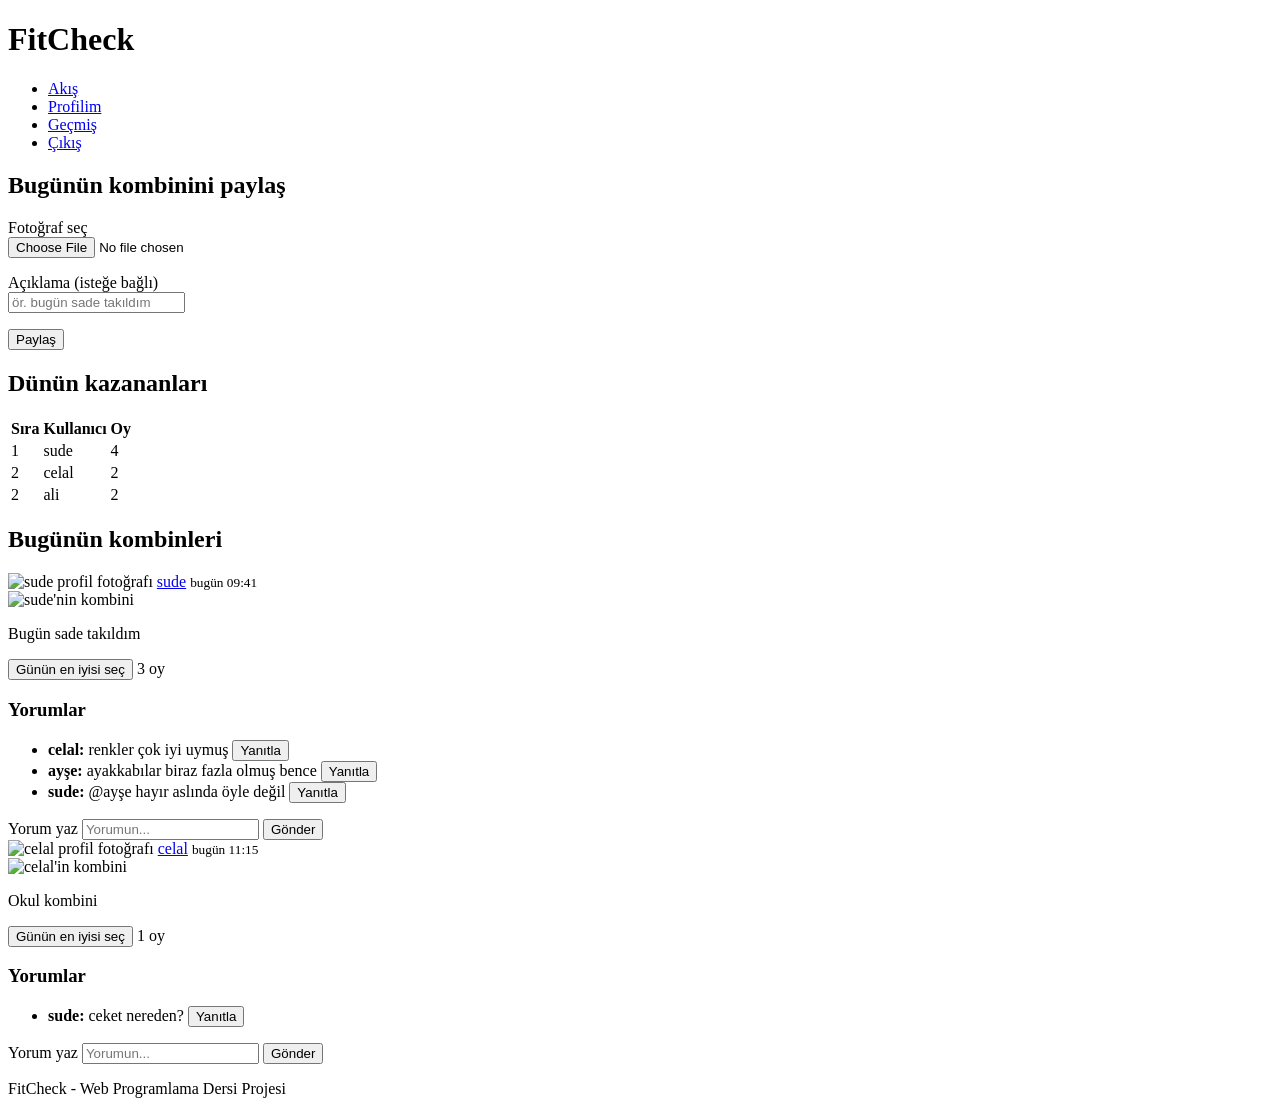
==== feed.html @ ee3b4a2a "Feed (akış) sayfası HTML iskeleti eklendi" ====
<!DOCTYPE html>
<html lang="tr">

<head>
  <meta charset="UTF-8">
  <meta name="viewport" content="width=device-width, initial-scale=1.0">
  <title>FitCheck - Akış</title>
  <link rel="icon" type="image/png" href="images/apple.png">

</head>

<body>

  <header>
    <h1>FitCheck</h1>

    <nav> <!-- menu -->

      <ul>
        <li><a href="feed.html">Akış</a></li>
        <li><a href="profile.html">Profilim</a></li>
        <li><a href="history.html">Geçmiş</a></li>

        <li><a href="index.html">Çıkış</a></li> 
        <!-- giriş sayfasına gidiyor degişecek -->
        
      </ul>
    </nav>
  </header>

  <main>

    <!--kombin yukleme-->
    <section>
      <h2>Bugünün kombinini paylaş</h2>

      <form>
        <!-- action yok ama değişecek -->
        <p>
          <label for="fit-photo">Fotoğraf seç</label><br>
          <input type="file" id="fit-photo" name="fit-photo" accept="image/*" required>
          <!--
            type="file": bilgisayardan/telefondan dosya seçtirir.
            accept="image/*": sadece resim dosyaları seçilebilir.
          -->
        </p>

        <p>
          <label for="fit-caption">Açıklama (isteğe bağlı)</label><br>
          <input type="text" id="fit-caption" name="fit-caption" placeholder="ör. bugün sade takıldım">
        </p>

        <button type="submit">Paylaş</button>
      </form>
    </section>


    <!-- ================= 2. BÖLÜM: GÜNÜN KAZANANLARI ================= -->
    <section>
        <h2>Dünün kazananları</h2>

        <!--
            sahte veri, 7.haftada değişecek
        -->

        <table>
          <thead>
            <!-- -->
            <tr>
              <th>Sıra</th>
              <th>Kullanıcı</th>
              <th>Oy</th>
            </tr>
          </thead>
  
          <tbody>
            <!-- ilerde js satırları buraya veri yazcak-->
            <tr>
              <td>1</td>
              <td>sude</td>
              <td>4</td>
            </tr>
            <tr>
              <td>2</td>
              <td>celal</td>
              <td>2</td>
            </tr>
            <tr>
              <td>2</td>
              <td>ali</td>
              <td>2</td>
            </tr>
            <!-- beraberlik ornegi bu -->
          </tbody>
        </table>
      </section>


    <!-- ================= 3. BÖLÜM: BUGÜNÜN KOMBİNLERİ ================= -->
    <section>
      <h2>Bugünün kombinleri</h2>

      <!-- ---------- KOMBİN KARTI 1 ---------- -->
      <article>
        <!--
          article: kendi başına anlamlı, tek bir içerik parçası (blog yazısı, gönderi gibi).
          Her kombin bir "gönderi" olduğu için article kullanıyoruz.
          İleride bu kartı JS bir şablon gibi tekrar tekrar üretecek.
        -->

        <header>
          <img src="images/avatars/sude.jpg" alt="sude profil fotoğrafı" width="40" height="40">
        <!-- sampe 1 sude olsun pp de -->
          <a href="profile.html">sude</a>
          <!--  bu link profile.html?user=sude olacak-->
          <small>bugün 09:41</small>
        </header>

        <img src="images/fits/fit1.jpg" alt="sude'nin kombini" width="300">


        <p>Bugün sade takıldım</p>

        <!-- oylama mekaniği (6. 7. hafta, JS) -->
        <p>
          <button type="button">Günün en iyisi seç</button>
          <!-- formu gonermiyor.. js ile olacak -->
          
          <span>3 oy</span>
          <!--  -->
        </p>

        <!-- Yorumlar -->
        <section>
          <h3>Yorumlar</h3>
          <ul>
            <li>
              <b>celal:</b> renkler çok iyi uymuş
              <button type="button">Yanıtla</button>
            </li>
            <li>
              <b>ayşe:</b> ayakkabılar biraz fazla olmuş bence
              <button type="button">Yanıtla</button>
            </li>
            <li>
              <b>sude:</b> @ayşe hayır aslında öyle değil
              <!--
                ynaıtlaya basınca ne olacak(5. 6. hafta, JS).
              -->
              <button type="button">Yanıtla</button>
            </li>
          </ul>

          <!-- Yorum yazma formu -->
          <form>
            <label for="comment-1">Yorum yaz</label>
            <input type="text" id="comment-1" name="comment" placeholder="Yorumun...">

            <button type="submit">Gönder</button>
          </form>
        </section>
      </article>


      <!-- ---------- KOMBİN KARTI 2 ---------- -->
      <!-- Kart 1 ile aynı yapı. Bu tekrar, ileride neden JS ile üreteceğimizi gösteriyor. -->
      <article>
        <header>
          <img src="images/avatars/celal.jpg" alt="celal profil fotoğrafı" width="40" height="40">
          <a href="profile.html">celal</a>
          <small>bugün 11:15</small>
        </header>

        <img src="images/fits/fit2.jpg" alt="celal'in kombini" width="300">

        <p>Okul kombini</p>

        <p>
          <button type="button">Günün en iyisi seç</button>
          <span>1 oy</span>
        </p>

        <section>
          <h3>Yorumlar</h3>
          <ul>
            <li>
              <b>sude:</b> ceket nereden?
              <button type="button">Yanıtla</button>
            </li>
          </ul>

          <form>
            <label for="comment-2">Yorum yaz</label>
            <input type="text" id="comment-2" name="comment" placeholder="Yorumun...">
            <button type="submit">Gönder</button>
          </form>
        </section>
      </article>

    </section>

  </main>

  <footer>
    <p>FitCheck - Web Programlama Dersi Projesi</p>
  </footer>

</body>
</html>
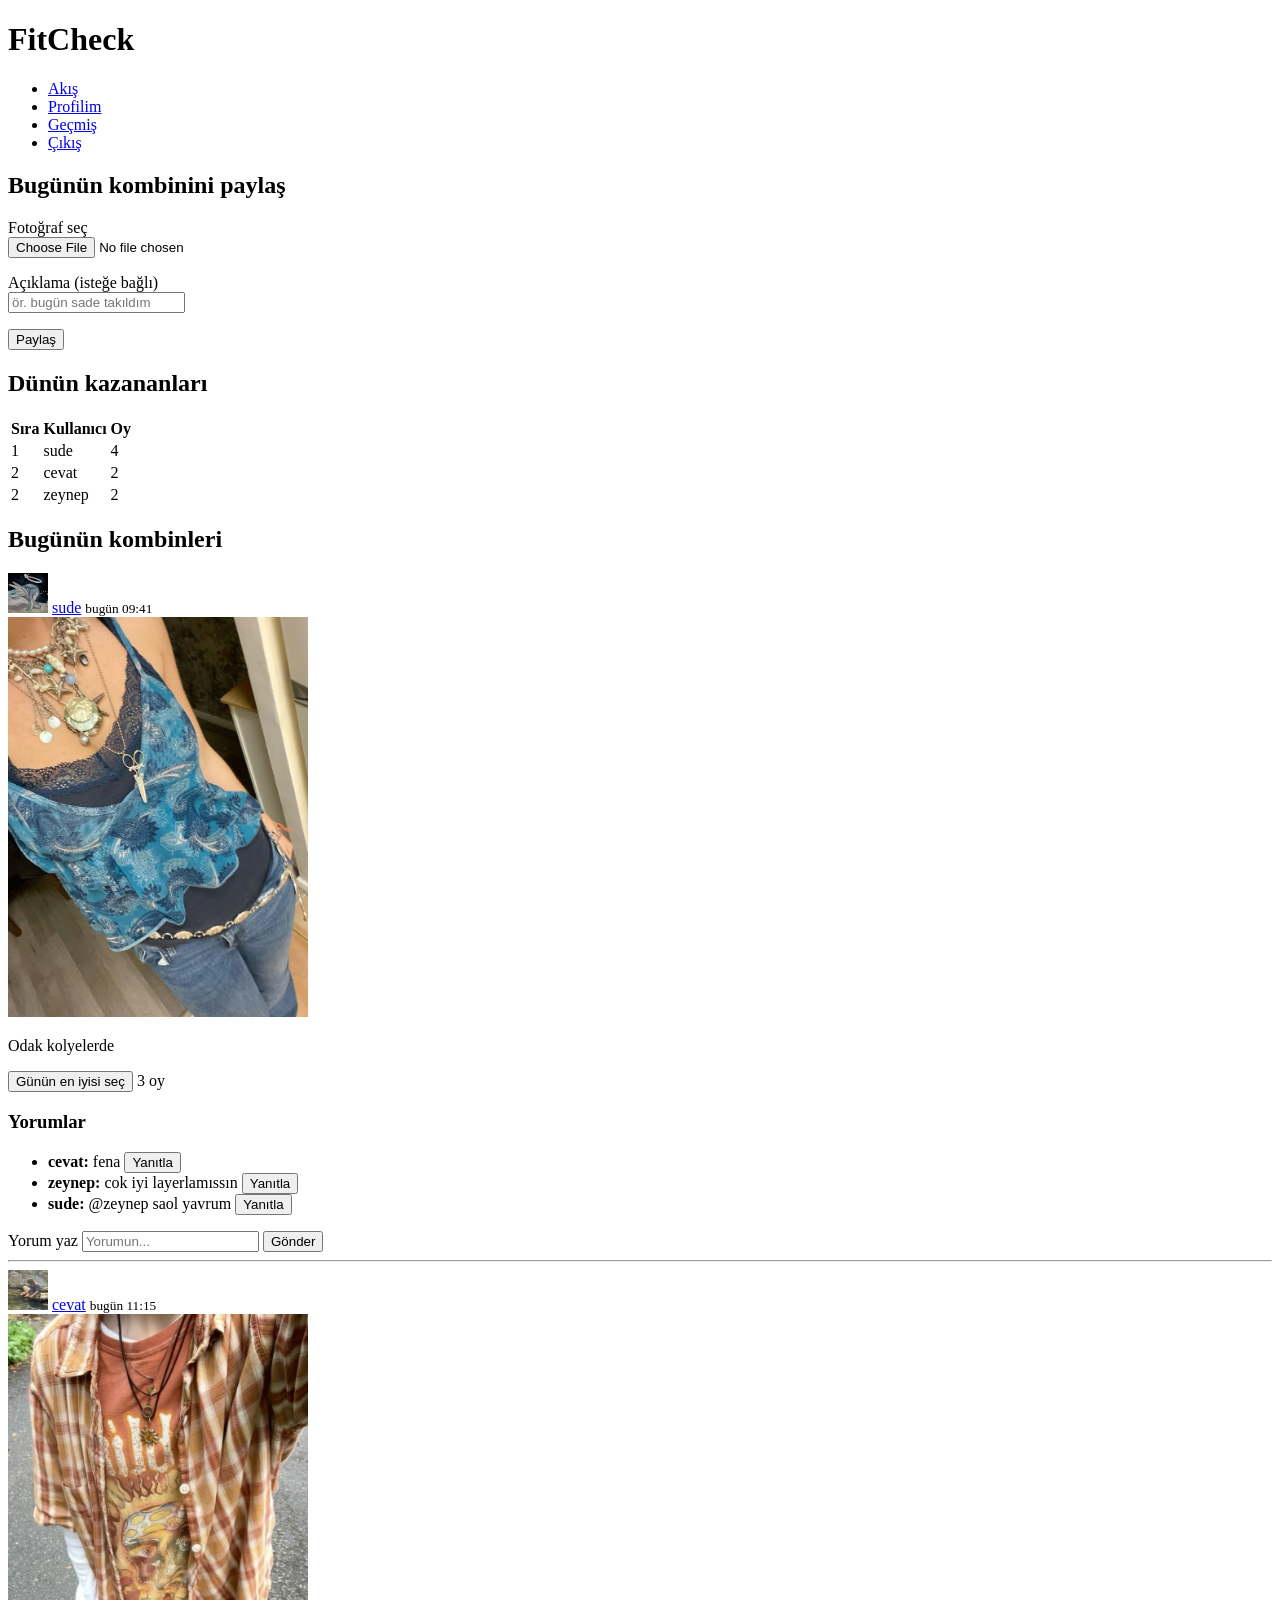
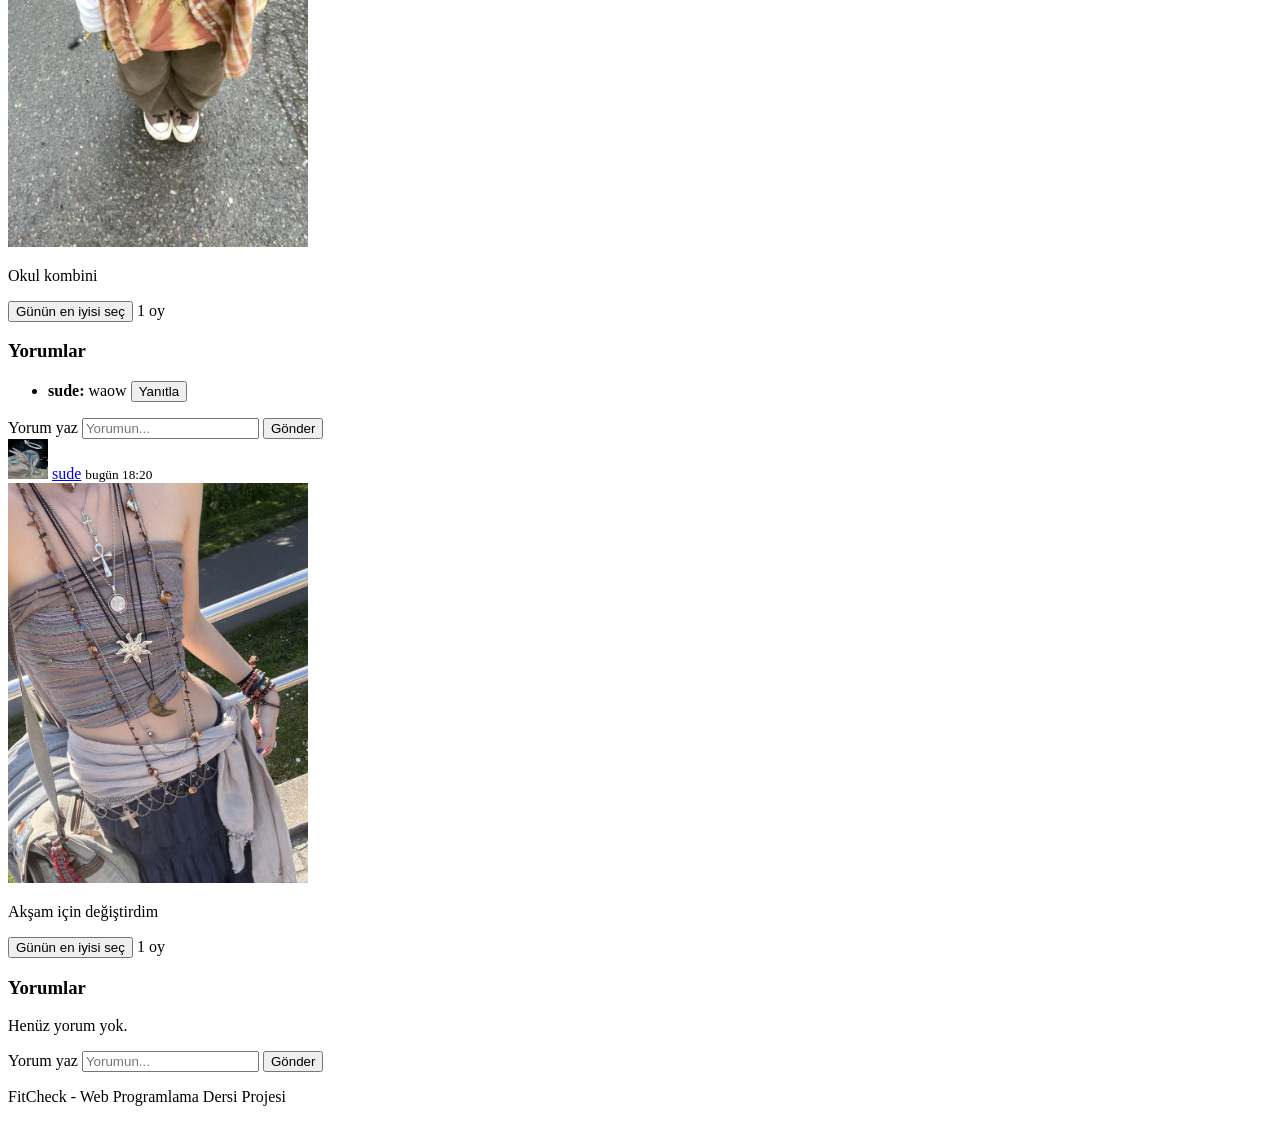
==== commit ffe01970: "Feed sayfası yeni içeriğe ve fotoğraf yollarına göre güncellendi" ====
--- a/feed.html
+++ b/feed.html
@@ -82,12 +82,12 @@
             </tr>
             <tr>
               <td>2</td>
-              <td>celal</td>
-              <td>2</td>
-            </tr>
-            <tr>
-              <td>2</td>
-              <td>ali</td>
+              <td>cevat</td>
+              <td>2</td>
+            </tr>
+            <tr>
+              <td>2</td>
+              <td>zeynep</td>
               <td>2</td>
             </tr>
             <!-- beraberlik ornegi bu -->
@@ -109,17 +109,17 @@
         -->
 
         <header>
-          <img src="images/avatars/sude.jpg" alt="sude profil fotoğrafı" width="40" height="40">
+          <img src="images/sample-profilepic/pfp1.jpeg" alt="sude profil fotoğrafı" width="40" height="40">
         <!-- sampe 1 sude olsun pp de -->
           <a href="profile.html">sude</a>
           <!--  bu link profile.html?user=sude olacak-->
           <small>bugün 09:41</small>
         </header>
 
-        <img src="images/fits/fit1.jpg" alt="sude'nin kombini" width="300">
-
-
-        <p>Bugün sade takıldım</p>
+        <img src="images/sample-fits/sample1.jpg" alt="sude'nin kombini" width="300">
+
+
+        <p>Odak kolyelerde</p>
 
         <!-- oylama mekaniği (6. 7. hafta, JS) -->
         <p>
@@ -135,15 +135,15 @@
           <h3>Yorumlar</h3>
           <ul>
             <li>
-              <b>celal:</b> renkler çok iyi uymuş
-              <button type="button">Yanıtla</button>
-            </li>
-            <li>
-              <b>ayşe:</b> ayakkabılar biraz fazla olmuş bence
-              <button type="button">Yanıtla</button>
-            </li>
-            <li>
-              <b>sude:</b> @ayşe hayır aslında öyle değil
+              <b>cevat:</b> fena
+              <button type="button">Yanıtla</button>
+            </li>
+            <li>
+              <b>zeynep:</b> cok iyi layerlamıssın
+              <button type="button">Yanıtla</button>
+            </li>
+            <li>
+              <b>sude:</b> @zeynep saol yavrum
               <!--
                 ynaıtlaya basınca ne olacak(5. 6. hafta, JS).
               -->
@@ -161,17 +161,18 @@
         </section>
       </article>
 
+      <hr>
 
       <!-- ---------- KOMBİN KARTI 2 ---------- -->
       <!-- Kart 1 ile aynı yapı. Bu tekrar, ileride neden JS ile üreteceğimizi gösteriyor. -->
       <article>
         <header>
-          <img src="images/avatars/celal.jpg" alt="celal profil fotoğrafı" width="40" height="40">
-          <a href="profile.html">celal</a>
+          <img src="images/sample-profilepic/pfp5.jpeg" alt="cevat profil fotoğrafı" width="40" height="40">
+          <a href="profile.html">cevat</a>
           <small>bugün 11:15</small>
         </header>
 
-        <img src="images/fits/fit2.jpg" alt="celal'in kombini" width="300">
+        <img src="images/sample-fits/sample5.jpg" alt="cevat'ın kombini" width="300">
 
         <p>Okul kombini</p>
 
@@ -179,12 +180,13 @@
           <button type="button">Günün en iyisi seç</button>
           <span>1 oy</span>
         </p>
+        
 
         <section>
           <h3>Yorumlar</h3>
           <ul>
             <li>
-              <b>sude:</b> ceket nereden?
+              <b>sude:</b> waow
               <button type="button">Yanıtla</button>
             </li>
           </ul>
@@ -197,6 +199,39 @@
         </section>
       </article>
 
+      <!-- ---------- KOMBİN KARTI 3 ---------- -->
+      <article>
+        <header>
+          <img src="images/sample-profilepic/pfp1.jpeg" alt="sude profil fotoğrafı" width="40" height="40">
+          <a href="profile.html">sude</a>
+          <small>bugün 18:20</small>
+        </header>
+
+        <img src="images/sample-fits/sample11.jpg" alt="sude'nin aksam kombini" width="300">
+
+        <p>Akşam için değiştirdim</p>
+
+        <p>
+          <button type="button">Günün en iyisi seç</button>
+          <span>1 oy</span>
+        </p>
+
+        <section>
+          <h3>Yorumlar</h3>
+          <p>Henüz yorum yok.</p>
+          <!-- js ile ayarlancak yorum yoksa bu mesaj-->
+
+          <form>
+            <!-- form: içindekiler "gönderilecek bir bilgi grubu". action yok, çünkü şimdilik bir yere gitmiyor. -->
+            <label for="comment-3">Yorum yaz</label>
+            <input type="text" id="comment-3" name="comment" placeholder="Yorumun...">
+            <!--input type="text": tek satırlık yazı kutusu.
+              id="comment-3": id sayfada BENZERSİZ olmalı-->
+            <button type="submit">Gönder</button>
+          </form>
+        </section>
+      </article>
+
     </section>
 
   </main>
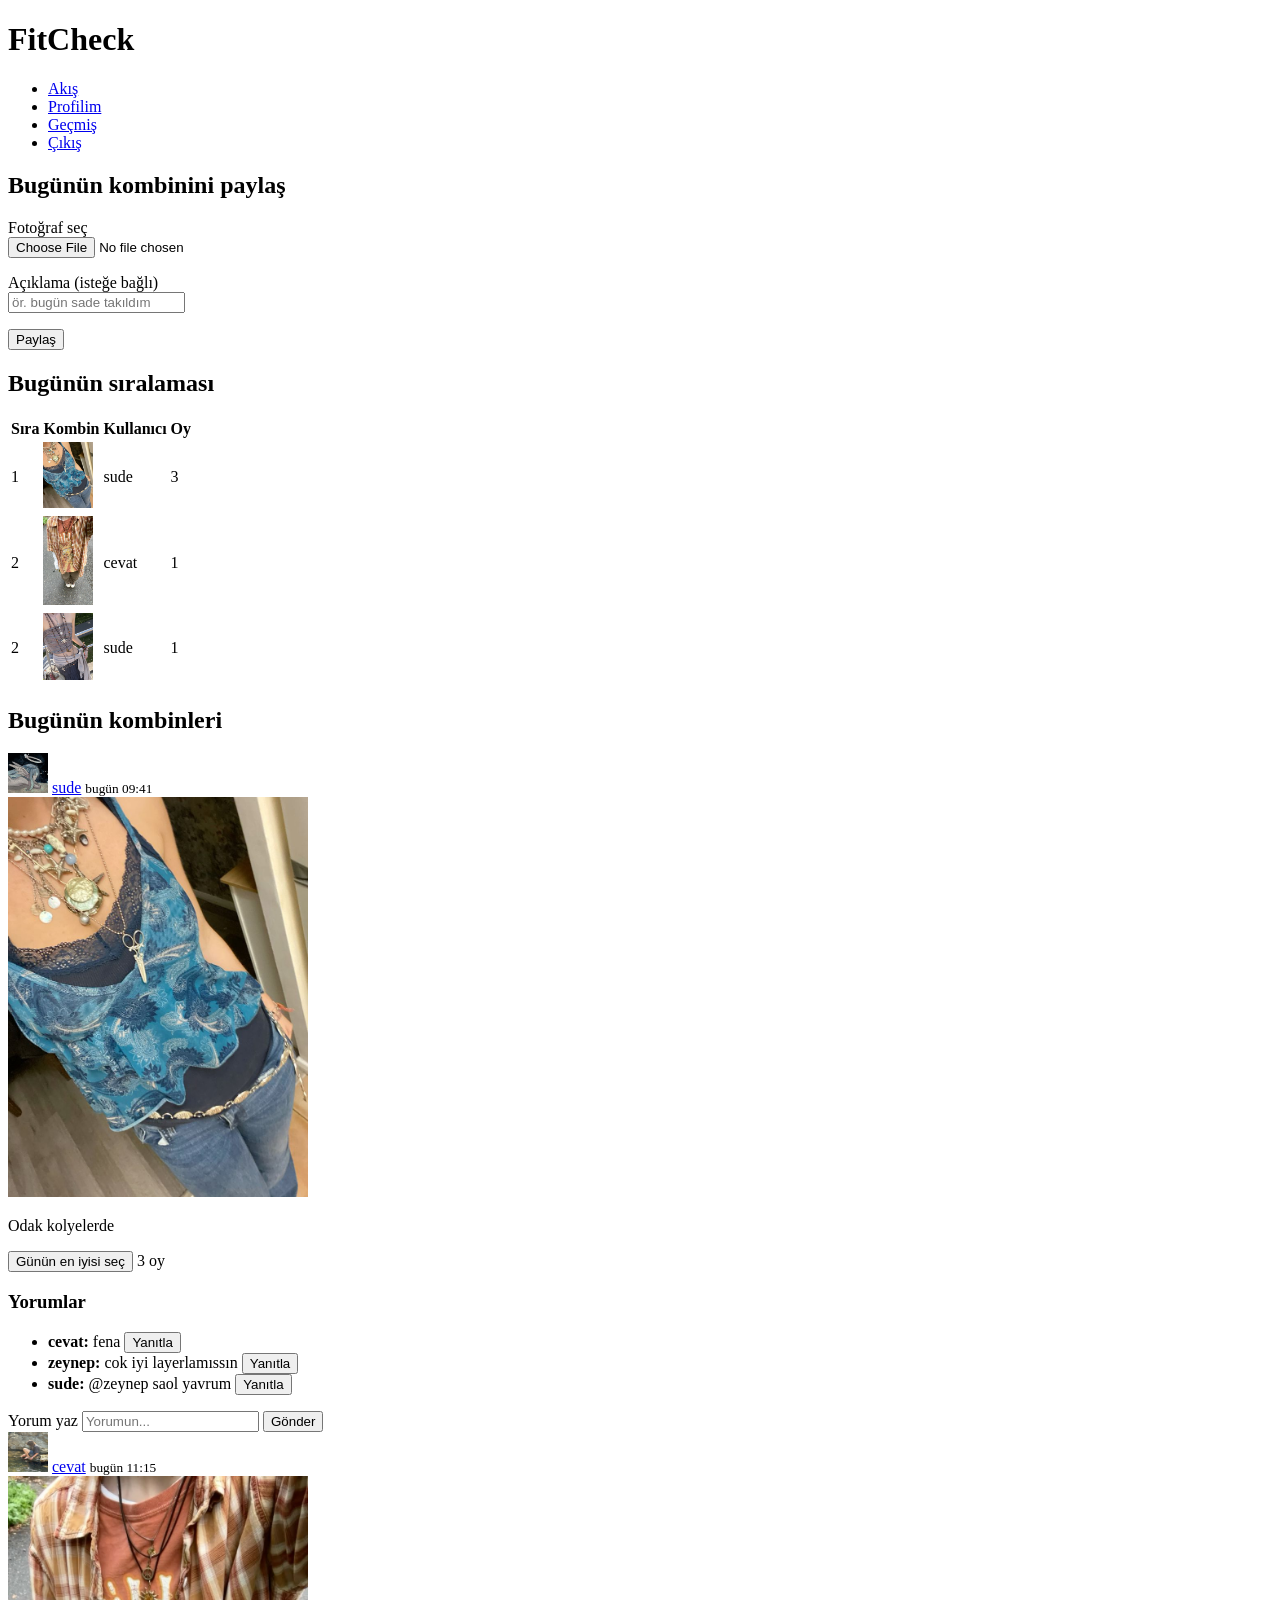
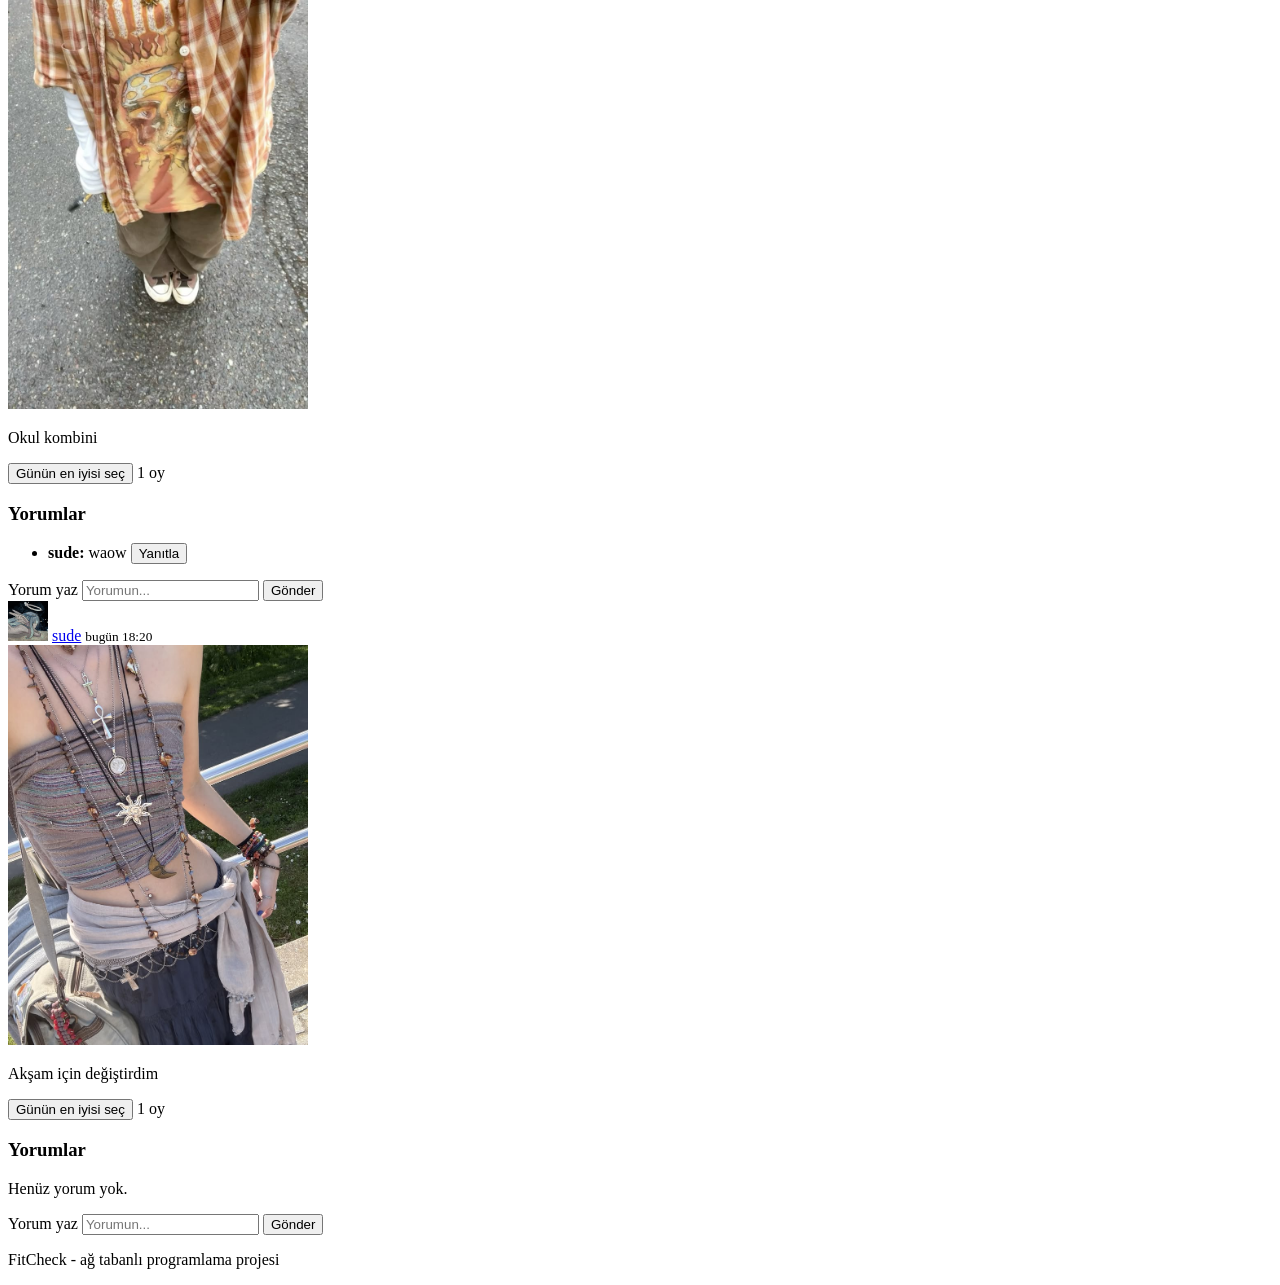
==== commit 04f3c7cc: "Akıştaki tablo Bugünün sıralaması olarak güncellendi, kombin fotoğrafı sütunu eklendi" ====
--- a/feed.html
+++ b/feed.html
@@ -55,12 +55,12 @@
     </section>
 
 
-    <!-- ================= 2. BÖLÜM: GÜNÜN KAZANANLARI ================= -->
-    <section>
-        <h2>Dünün kazananları</h2>
+     <!-- ================= 2. BÖLÜM: BUGÜNÜN SIRALAMASI ================= -->
+      <section>
+        <h2>Bugünün sıralaması</h2>
 
         <!--
-            sahte veri, 7.haftada değişecek
+            sahte veri, 8.haftada değişecek
         -->
 
         <table>
@@ -68,6 +68,7 @@
             <!-- -->
             <tr>
               <th>Sıra</th>
+              <th>Kombin</th>
               <th>Kullanıcı</th>
               <th>Oy</th>
             </tr>
@@ -77,18 +78,21 @@
             <!-- ilerde js satırları buraya veri yazcak-->
             <tr>
               <td>1</td>
+              <td><img src="images/sample-fits/sample1.jpg" alt="sude'nin kombini" width="50"></td>
               <td>sude</td>
-              <td>4</td>
+              <td>3</td>
             </tr>
             <tr>
               <td>2</td>
+              <td><img src="images/sample-fits/sample5.jpg" alt="cevat'ın kombini" width="50"></td>
               <td>cevat</td>
+              <td>1</td>
+            </tr>
+            <tr>
               <td>2</td>
-            </tr>
-            <tr>
-              <td>2</td>
-              <td>zeynep</td>
-              <td>2</td>
+              <td><img src="images/sample-fits/sample11.jpg" alt="sude'nin akşam kombini" width="50"></td>
+              <td>sude</td>
+              <td>1</td>
             </tr>
             <!-- beraberlik ornegi bu -->
           </tbody>
@@ -110,7 +114,6 @@
 
         <header>
           <img src="images/sample-profilepic/pfp1.jpeg" alt="sude profil fotoğrafı" width="40" height="40">
-        <!-- sampe 1 sude olsun pp de -->
           <a href="profile.html">sude</a>
           <!--  bu link profile.html?user=sude olacak-->
           <small>bugün 09:41</small>
@@ -121,7 +124,7 @@
 
         <p>Odak kolyelerde</p>
 
-        <!-- oylama mekaniği (6. 7. hafta, JS) -->
+        <!-- oylama mekaniği (8. hafta, JS) -->
         <p>
           <button type="button">Günün en iyisi seç</button>
           <!-- formu gonermiyor.. js ile olacak -->
@@ -145,7 +148,7 @@
             <li>
               <b>sude:</b> @zeynep saol yavrum
               <!--
-                ynaıtlaya basınca ne olacak(5. 6. hafta, JS).
+                ynaıtlaya basınca ne olacak(7. hafta, JS).
               -->
               <button type="button">Yanıtla</button>
             </li>
@@ -161,7 +164,6 @@
         </section>
       </article>
 
-      <hr>
 
       <!-- ---------- KOMBİN KARTI 2 ---------- -->
       <!-- Kart 1 ile aynı yapı. Bu tekrar, ileride neden JS ile üreteceğimizi gösteriyor. -->
@@ -237,7 +239,7 @@
   </main>
 
   <footer>
-    <p>FitCheck - Web Programlama Dersi Projesi</p>
+    <p>FitCheck - ağ tabanlı programlama projesi</p>
   </footer>
 
 </body>
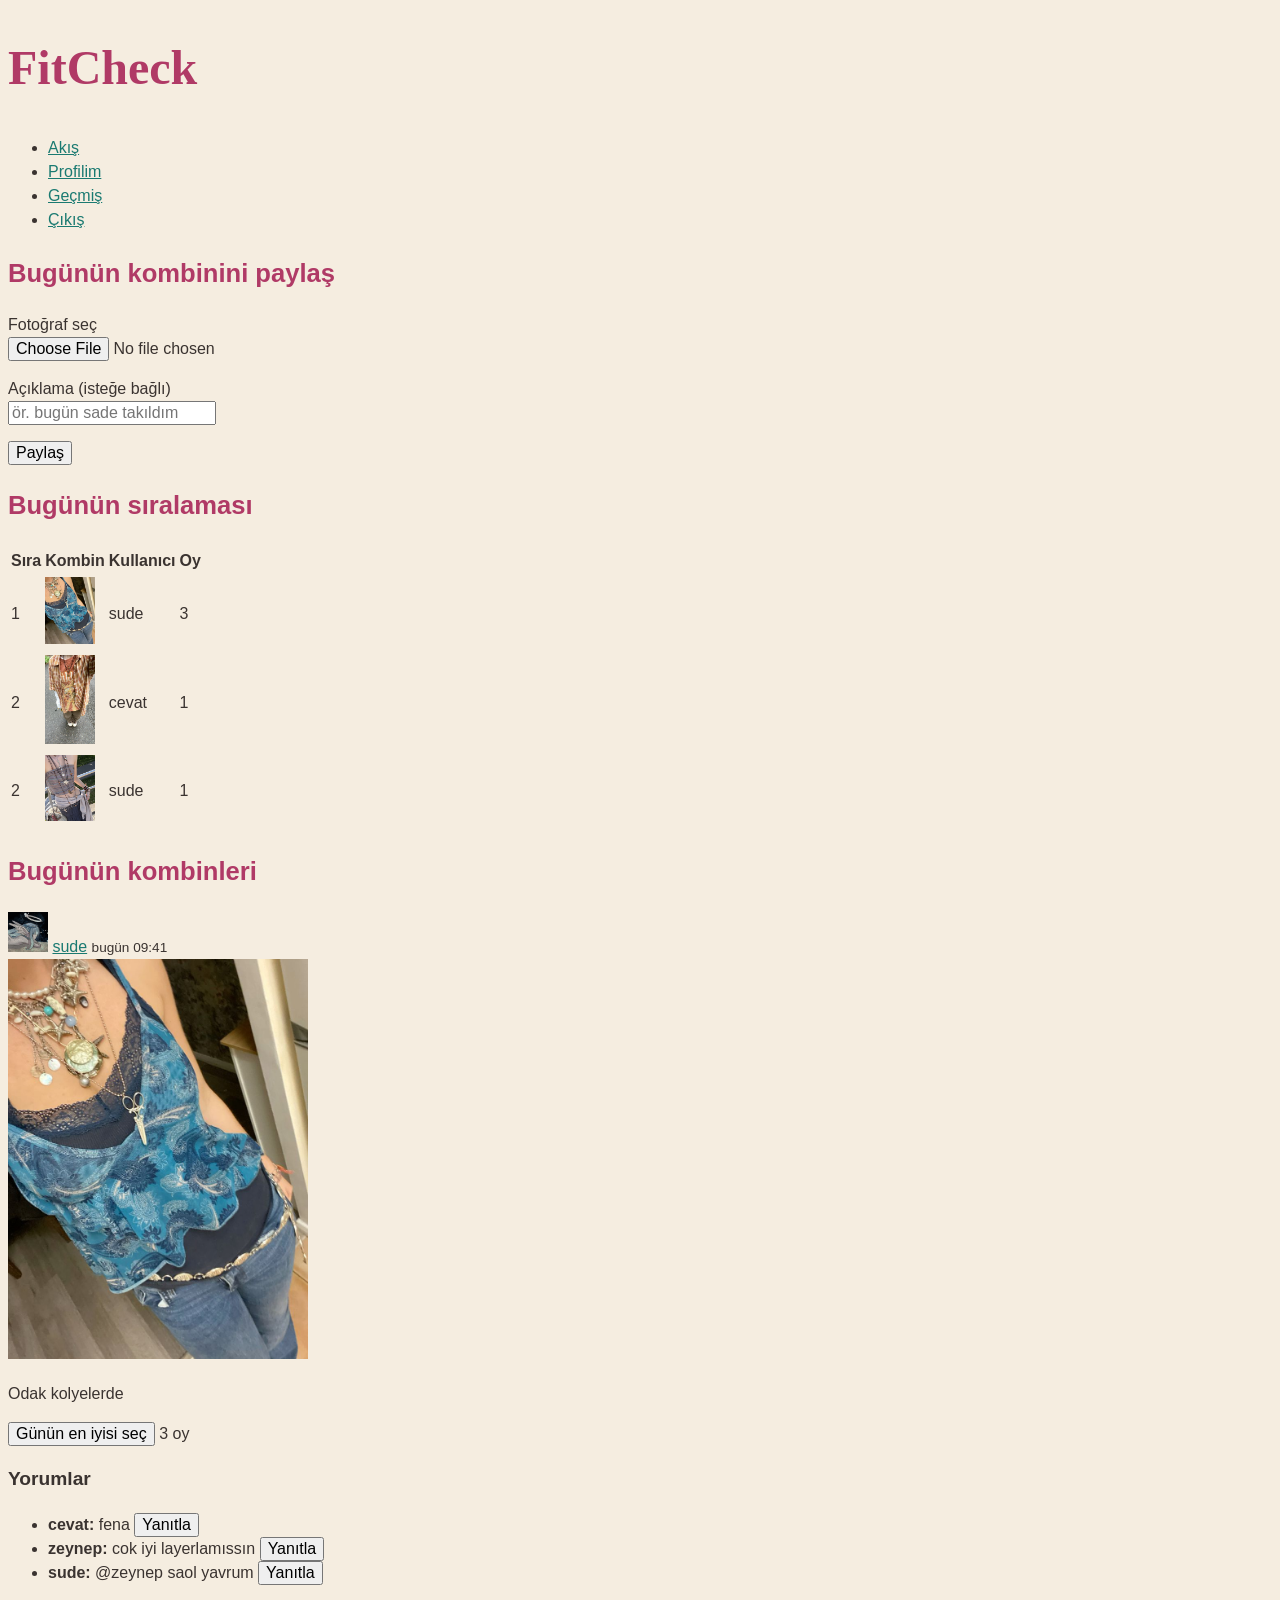
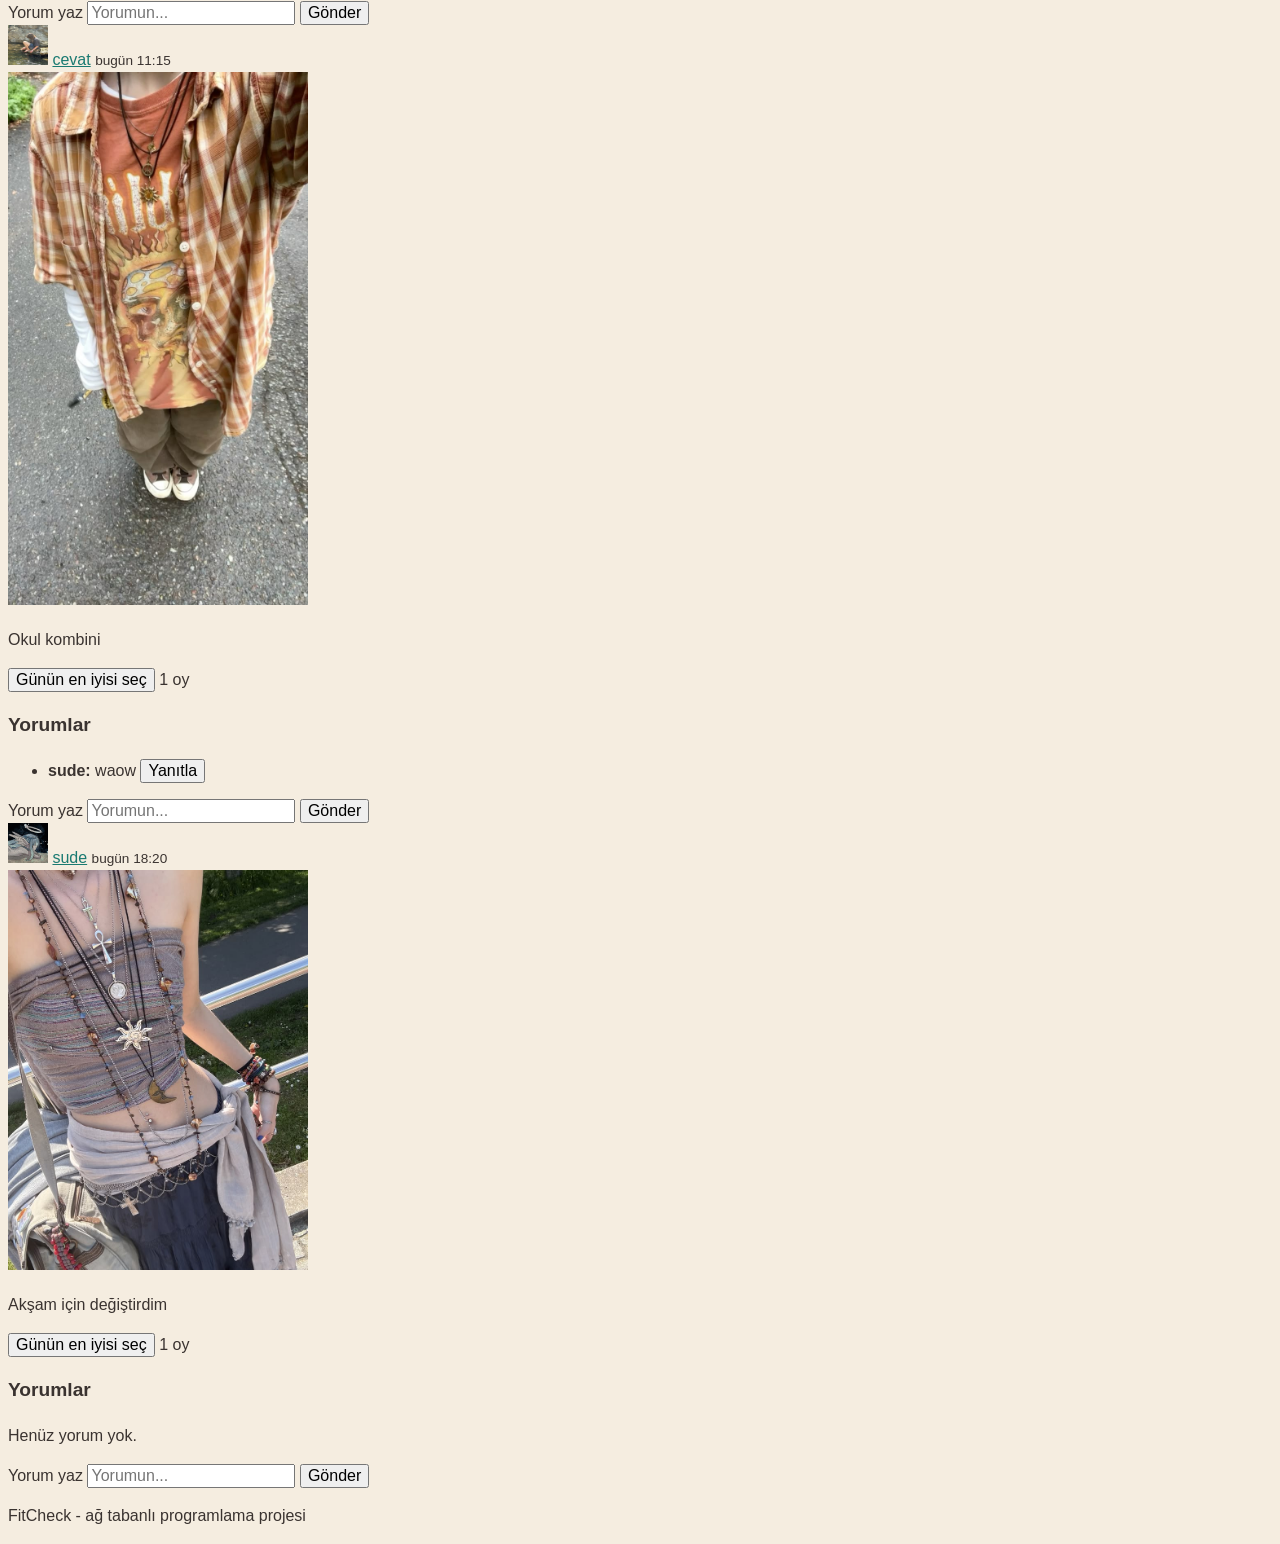
==== commit 35c7590d: "Harici CSS dosyası eklendi, sayfalara bağlandı, renk paleti ve yazı tipleri tanımlandı" ====
--- a/feed.html
+++ b/feed.html
@@ -6,6 +6,7 @@
   <meta name="viewport" content="width=device-width, initial-scale=1.0">
   <title>FitCheck - Akış</title>
   <link rel="icon" type="image/png" href="images/apple.png">
+  <link rel="stylesheet" href="style.css">
 
 </head>
 
--- a/style.css
+++ b/style.css
@@ -0,0 +1,65 @@
+/* FitCheck - ortak stil dosyası */
+
+body {
+    font-family: "Trebuchet MS", "Segoe UI", Arial, sans-serif;
+    line-height: 1.5;
+    background-color: var(--bej);
+    color: var(--yazi);
+  }
+  
+  h1 {
+    font-family: "Noteworthy", "Snell Roundhand", "Ink Free", "Segoe Print", "Segoe Script", "Brush Script MT", cursive;
+    font-size: 3rem;
+    font-weight: 700;
+  }
+  
+  h2 {
+    font-family: "Chalkboard SE", "Chalkboard", "Comic Sans MS", "Segoe Print", sans-serif;
+    font-size: 1.6rem;
+  }
+  
+  h3 {
+    font-size: 1.2rem;
+  }
+  
+  h4 {
+    font-size: 1rem;
+  }
+  
+  button,
+  input,
+  select,
+  textarea {
+    font-family: inherit;
+    font-size: 1rem;
+  }
+  
+  small {
+    font-size: 0.85rem;
+  }
+
+
+
+  
+/* Renk paleti */
+:root {
+    --bej: #f5ede0;
+    --krem: #fffaf4;
+    --yazi: #3a3330;
+    --pembe-koyu: #b03a66;
+    --pembe-acik: #f8c8d8;
+    --turkuaz: #1a7a71;
+    --turkuaz-acik: #5cc4b8;
+    --fistik: #c5dd8f;
+    --pastel-yesil: #cdebd3;
+    --acik-mavi: #cfe7f3;
+  }
+  
+  h1,
+  h2 {
+    color: var(--pembe-koyu);
+  }
+  
+  a {
+    color: var(--turkuaz);
+  }
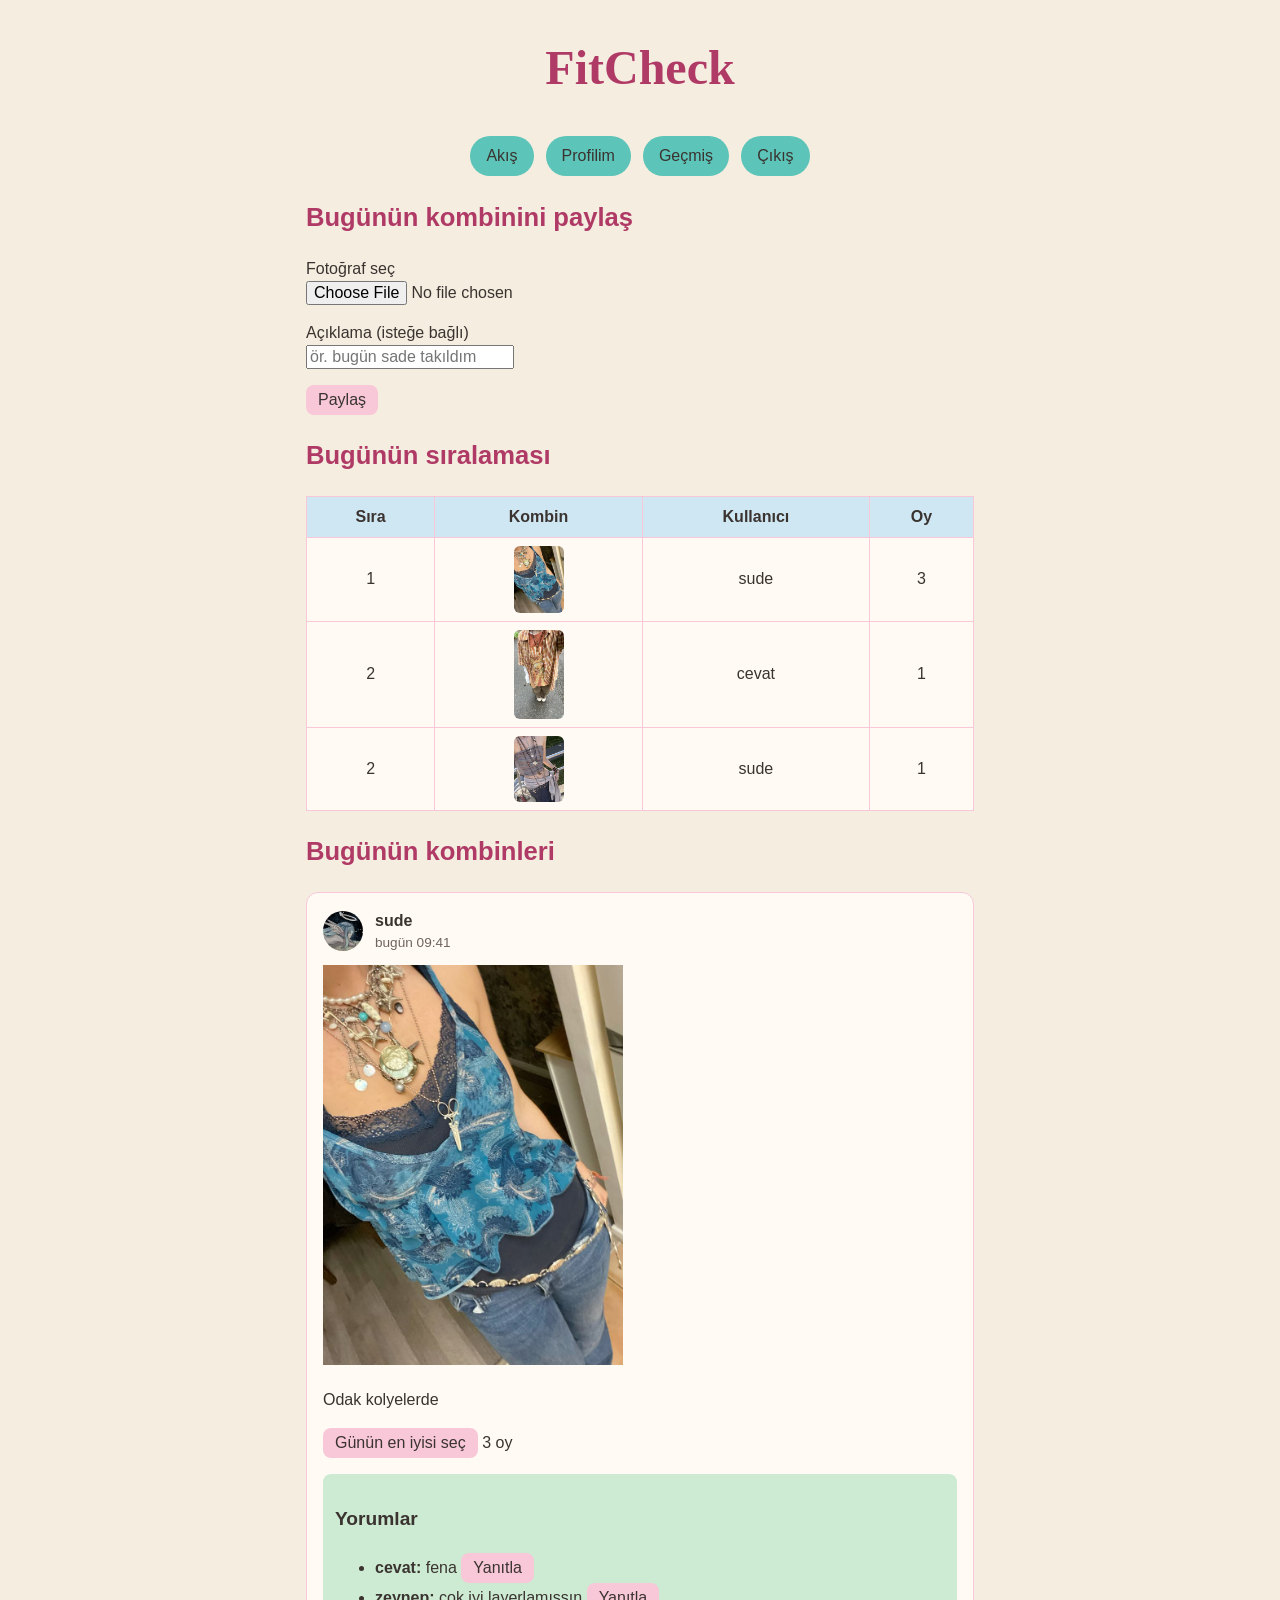
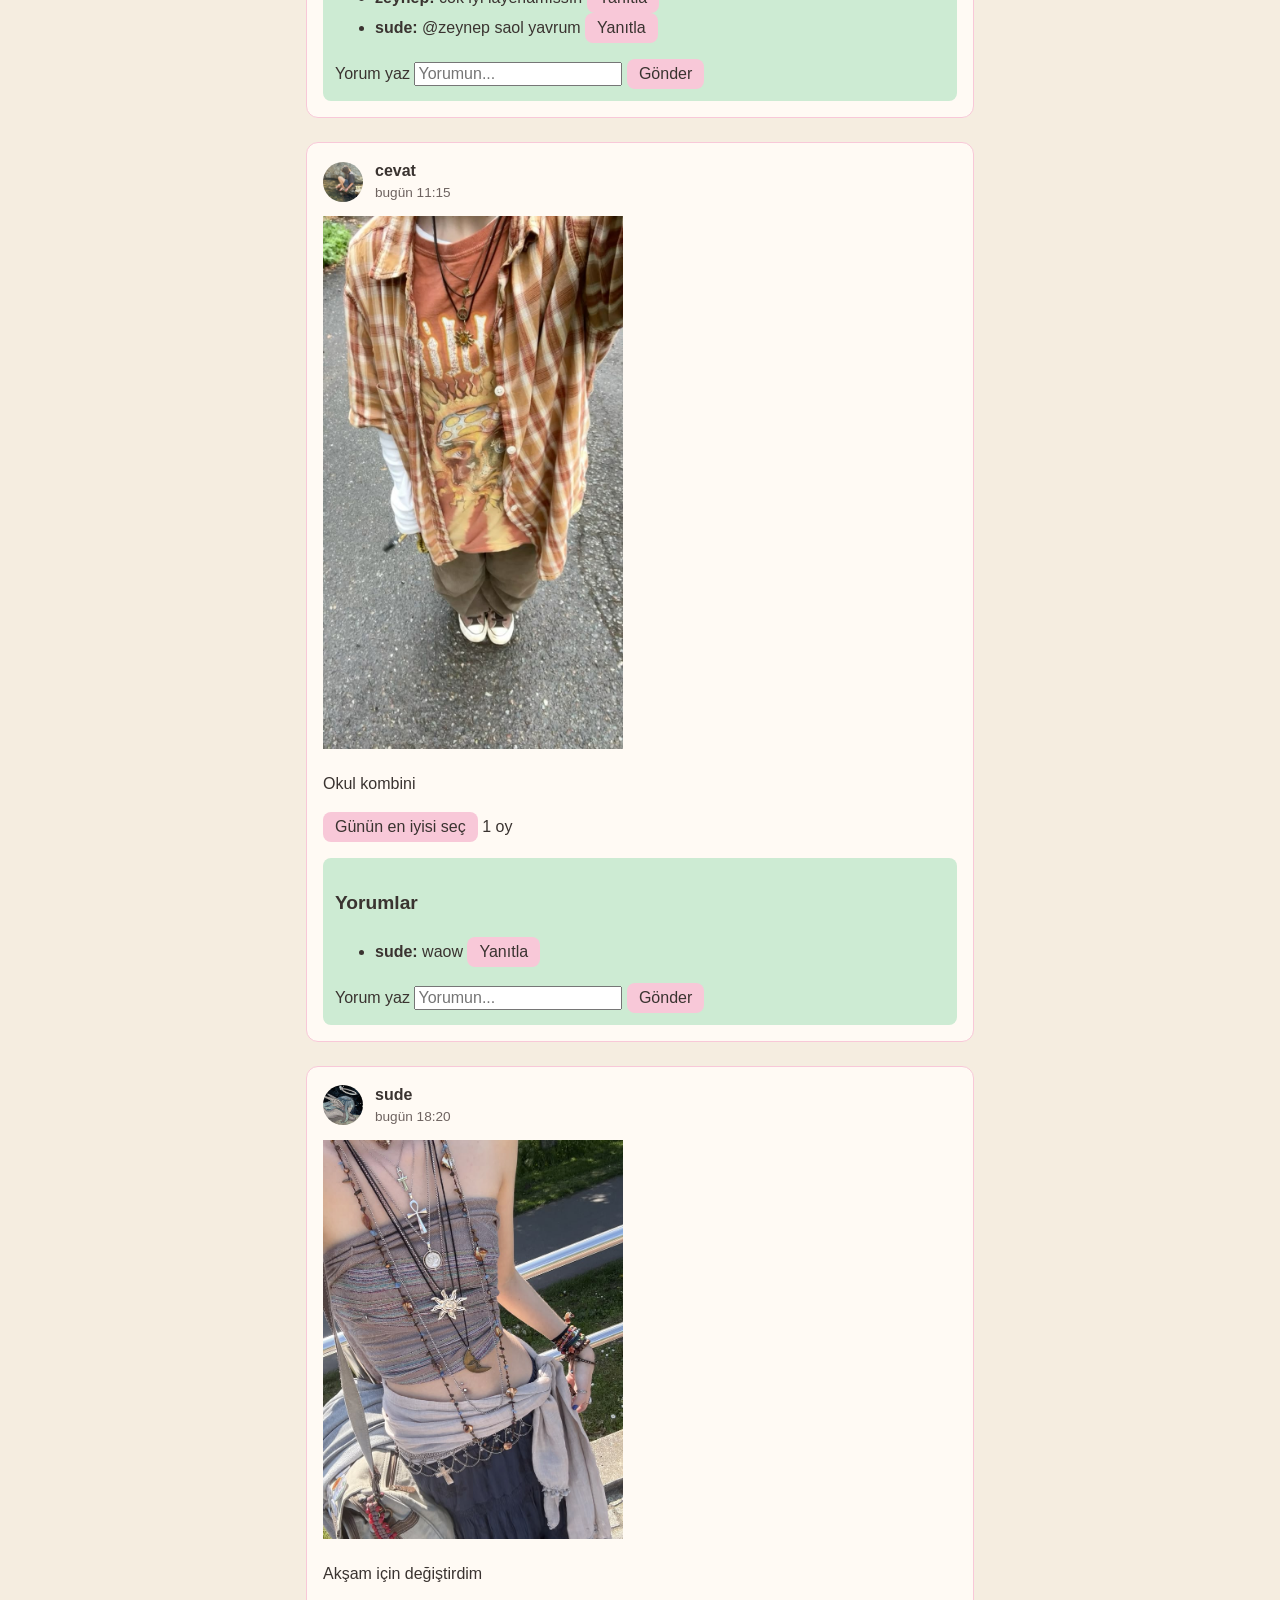
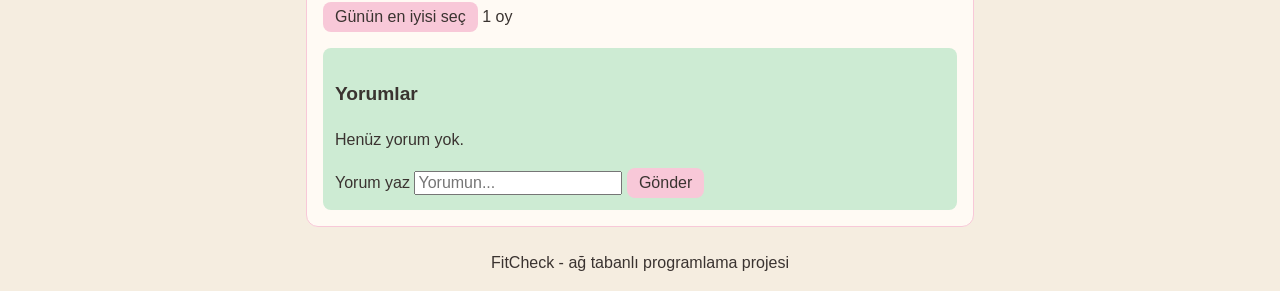
==== commit e52f488f: "Sayfa düzeni Flexbox ve Grid ile kuruldu Akış kart başlığı ve profil bilgisi Flexbox ile yan yana; p" ====
--- a/feed.html
+++ b/feed.html
@@ -115,9 +115,11 @@
 
         <header>
           <img src="images/sample-profilepic/pfp1.jpeg" alt="sude profil fotoğrafı" width="40" height="40">
-          <a href="profile.html">sude</a>
-          <!--  bu link profile.html?user=sude olacak-->
-          <small>bugün 09:41</small>
+          <div>
+            <a href="profile.html">sude</a>
+            <!--  bu link profile.html?user=sude olacak-->
+            <small>bugün 09:41</small>
+          </div>
         </header>
 
         <img src="images/sample-fits/sample1.jpg" alt="sude'nin kombini" width="300">
@@ -171,8 +173,10 @@
       <article>
         <header>
           <img src="images/sample-profilepic/pfp5.jpeg" alt="cevat profil fotoğrafı" width="40" height="40">
-          <a href="profile.html">cevat</a>
-          <small>bugün 11:15</small>
+          <div>
+            <a href="profile.html">cevat</a>
+            <small>bugün 11:15</small>
+          </div>
         </header>
 
         <img src="images/sample-fits/sample5.jpg" alt="cevat'ın kombini" width="300">
@@ -206,8 +210,10 @@
       <article>
         <header>
           <img src="images/sample-profilepic/pfp1.jpeg" alt="sude profil fotoğrafı" width="40" height="40">
-          <a href="profile.html">sude</a>
-          <small>bugün 18:20</small>
+          <div>
+            <a href="profile.html">sude</a>
+            <small>bugün 18:20</small>
+          </div>
         </header>
 
         <img src="images/sample-fits/sample11.jpg" alt="sude'nin aksam kombini" width="300">
--- a/style.css
+++ b/style.css
@@ -53,6 +53,7 @@
     --fistik: #c5dd8f;
     --pastel-yesil: #cdebd3;
     --acik-mavi: #cfe7f3;
+    --yazi-soluk: #6e6360;
   }
   
   h1,
@@ -63,3 +64,199 @@
   a {
     color: var(--turkuaz);
   }
+
+
+/* Kutu modeli: genişliğe padding ve border dahil */
+* {
+    box-sizing: border-box;
+  }
+  
+  /* Sayfa içeriği ortada */
+  main {
+    max-width: 700px;
+    margin: 0 auto;
+    padding: 0 16px;
+  }
+  
+  /* Kombin kartı */
+  article {
+    background-color: var(--krem);
+    border: 1px solid var(--pembe-acik);
+    border-radius: 12px;
+    padding: 16px;
+    margin-bottom: 24px;
+  }
+  
+  /* Kart içindeki yorumlar bölümü */
+  article section {
+    background-color: var(--pastel-yesil);
+    border-radius: 8px;
+    padding: 12px;
+    margin-top: 12px;
+  }
+  
+  /* Butonlar */
+  button {
+    background-color: var(--pembe-acik);
+    color: var(--yazi);
+    border: none;
+    border-radius: 8px;
+    padding: 6px 12px;
+    cursor: pointer;
+  }
+
+
+
+  /* Sayfa başlığı ve alt bilgi ortada */
+body > header,
+footer {
+  text-align: center;
+}
+
+/* Ortak menü: Flexbox ile yan yana */
+nav ul {
+  display: flex;
+  justify-content: center;
+  flex-wrap: wrap;
+  gap: 12px;
+  list-style: none;
+  padding: 0;
+  margin: 0;
+}
+
+nav a {
+  display: block;
+  padding: 8px 16px;
+  background-color: var(--turkuaz-acik);
+  color: var(--yazi);
+  border-radius: 20px;
+  text-decoration: none;
+}
+
+nav a:hover {
+  background-color: var(--pembe-acik);
+}
+
+
+
+/* Kombin kartı başlığı: avatar solda, isim ve saat sağda alt alta */
+article > header {
+  display: flex;
+  align-items: center;
+  gap: 12px;
+  margin-bottom: 12px;
+}
+
+article > header img {
+  border-radius: 50%;
+  object-fit: cover;
+}
+
+article > header a {
+  display: block;
+  font-weight: bold;
+  color: var(--yazi);
+  text-decoration: none;
+}
+
+article > header a:hover {
+  text-decoration: underline;
+}
+
+article > header small {
+  display: block;
+  color: var(--yazi-soluk);
+}
+
+
+/* Profil sayfası: bölümler kart görünümünde */
+.kart {
+  background-color: var(--krem);
+  border: 1px solid var(--pembe-acik);
+  border-radius: 12px;
+  padding: 16px;
+  margin-bottom: 24px;
+}
+
+.kart h2 {
+  margin-top: 0;
+}
+
+/* Profil bilgisi: foto solda, isim ve bio sağda */
+.profil-kart {
+  display: flex;
+  align-items: center;
+  gap: 20px;
+}
+
+.profil-kart img {
+  border-radius: 50%;
+  object-fit: cover;
+}
+
+.profil-kart h3,
+.profil-kart p {
+  margin: 0;
+}
+
+.profil-kart h3 {
+  font-size: 1.5rem;
+}
+
+
+/* Geçmiş sayfası: günler Grid ile 2 sütun */
+.gecmis-gunler {
+  display: grid;
+  grid-template-columns: 1fr 1fr;
+  gap: 16px;
+}
+
+.gecmis-gunler h2 {
+  grid-column: 1 / -1;
+}
+
+
+/* Bugünün sıralaması tablosu */
+table {
+  width: 100%;
+  border-collapse: collapse;
+  background-color: var(--krem);
+}
+
+th,
+td {
+  border: 1px solid var(--pembe-acik);
+  padding: 8px;
+  text-align: center;
+  vertical-align: middle;
+}
+
+thead th {
+  background-color: var(--acik-mavi);
+}
+
+td img {
+  display: block;
+  margin: 0 auto;
+  border-radius: 6px;
+}
+
+
+/* Mobil uyum: ekran 600px'ten darsa */
+@media (max-width: 600px) {
+  h1 {
+    font-size: 2.2rem;
+  }
+
+  .gecmis-gunler {
+    grid-template-columns: 1fr;
+  }
+
+  textarea {
+    width: 100%;
+  }
+
+  input {
+    max-width: 100%;
+  }
+}
